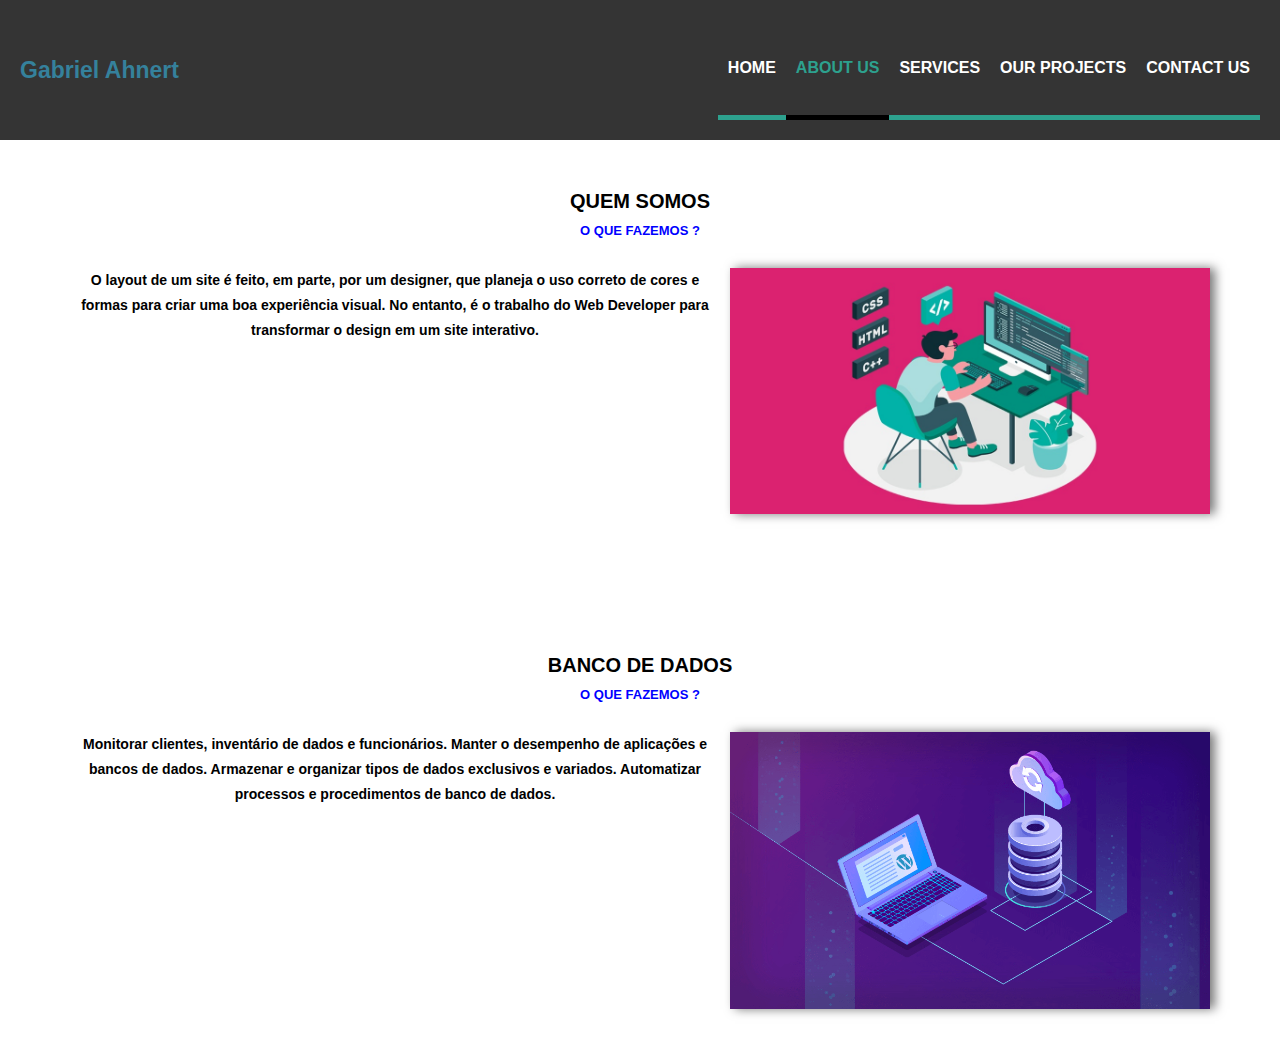
==== about-us.html @ 4b487e65 "About-us" ====
<!DOCTYPE html>
<html lang="pt">
<head>
    <meta charset="UTF-8">
    <meta name="viewport" content="width=device-width, initial-scale=1.0">
    <title>About us</title>
    <style>
        * {
            font-family: 'Montserrat', sans-serif;
            margin: 0;
            padding: 0;
            box-sizing: border-box;
        }
        body {
            overflow-x: hidden;
        }
        header {
            display: flex;
            justify-content: space-between;
            align-items: center;
            padding: 20px;
            background-color: rgba(0, 0, 0, 0.795);
         
        }
        header .logo a {
            text-decoration: none;
            color:#35819c;
        }
        header .logo {
            
            font-size: 23px;
            font-weight: bold;
            font-family: Arial, Helvetica, sans-serif;
            color: white;
            text-align: center;
            align-items: center;
            justify-content: center;
            margin-left:0;
        }
        header .menu {
            margin-left: 50px;
            cursor: pointer;
            align-items: center;
        }
        .menu {
            display: flex;
            justify-content: flex-end;
        }
        .menu ul,
        .menu li {
            list-style: none;
        }
        .menu ul {
            display: flex;
        }
        .menu li a {
            text-decoration: none;
            color: white;
            text-transform: uppercase;
            font-weight: 600;
            padding-left: 10px ;
            padding-right: 10px;
            display: flex;
            height: 100px;
            align-items: center;
            border-bottom: 5px solid rgb(45, 161, 142);
        }
        .menu li a:hover {
            border-bottom: 5px solid black;
            color: black;
            
        }
        .menu .active a {
            border-bottom: 5px solid black;
            color: rgb(45, 161, 142);
        }
        .menu-opener{
            display: none;
            width: 30px;
            margin-right: 30px;
        }
        .default {
            padding-top: 50px;
            padding-bottom: 50px;
        }
        .default .section-title,
        .default .section-desc {
            text-align: center;
            text-transform: uppercase;
        
        }
        .default .section-title {
            font-size: 20px;
            font-weight: 600;
        }
        .default .section-desc {
            font-size: 13px;
            font-weight: 600;
            color: blue;
            margin-top: 10px;
            margin-bottom: 30px;
        }
        .default .section-body {
            max-width: 1140px;
            margin: auto;
            min-height: 100px;    
        }
        .defalut.light {
            background-color: #f7f7f7;
        }
        .default.light .section-title {
            color: black;
        }
        .default.dark {
            background-color: black;
        }
        .default.dark .section-title {
            color:white; 
        }
        .defalut.light .section-body, 
        .defalut.light .section-title {
            color: black;
        }
        .default.dark .section-title,
        .default.dark .section-body {
            color: white;
        }
        .button {
            display: inline-block;
            background-color: blue;
            color: white;
            text-transform: uppercase;
            font-size: 13px;
            border-radius: 20px;
            text-decoration: none;
            padding: 10px 20px;
            font-weight: 600;
         
        }
        .section-share {
            display:flex;
            justify-content: center;
            align-items:center;
            padding:20px;
            background-color:#FFF;
            color:#999;
            padding: 20px;
            border-bottom: 2px solid #ccc;
        }
        .section-share--legend {
            display:flex;
            align-items:center;
            margin-right:40px;
        }
        .section-share--legend img {
            margin-right:10px;
        }
        .section-share--item {
            font-size:12px;
            margin-right:20px;
            display:flex;
            align-items:center;
            cursor:pointer;
        }
        .section-share--icon {
            width:30px;
            height:30px;
            border-radius:15px;
            background-color:#CCC;
            margin-right:5px;
            display:flex;
            justify-content: center;
            align-items: center;
        }
        .section-share--icon img {
            height:12px;
        }
        .section-share--icon.twitter {
            background-color:#34c5f0;
        }
        .section-share--icon.linkedin {
            background-color:#127cb4;
        }
        .section-share--icon.facebook {
            background-color:#336297;
        }
        .section-share--icon.googleplus {
            background-color:#e74237;
        }
        .section-share--icon.pinterest {
            background-color:#b71c29;
        }
        .section-contact {
            max-width:450px;
            margin:auto;
            text-align:center;
            padding: 50px;
            padding-top: 20px;
        }
        .section-contact input[type=text],
        .section-contact textarea {
            display:block;
            width:100%;
            height:40px;
            border:0;
            background:transparent;
            border-bottom:1px solid #CCC;
            outline:0;
            margin-top:10px;
        }
        .section-contact textarea {
            height:100px;
            resize:none;
        }
        .section-contact--split {
            display:flex;
        }
        .section-contact--split input:first-child {
            margin-right:20px;
        }
        .send-email input[type=email] {
            width: 220px;
            height: 30px;
            color: white;
            font-weight: 600;
            border-left: none;
            border-right: none;
            border-top: none;
            background-color: black;
        }
        .send-email input[type=submit] {
            width: 220px;
            height: 30px;
            color: white;
            font-weight: 600;
            border-left: none;
            border-right: none;
            border-top: none;
            background-color: black;
            cursor: pointer;
            
        }
 
        .section-about-us {
            display: flex;
        }
        .section-about-us--left {
            flex: 1;
            text-align: center;
        }
        .section-about-us--right {
            width: 480px;
            text-align: center;
            margin-left: 10px;
        }
        .section-about-us--right img {
            width: 480px;
            box-shadow: 5px 0px 10px rgba(0, 0, 0, 0.534);
        }
        .section-about-us--left a {
            text-decoration: none;
        }
        .section-about-us--left p {
            font-size: 14px;
            line-height: 25px;
            font-weight: 600;
        }
        .section-services {
            display: flex;
        }
        
        .section-service {
            flex: 1;
            text-align: center;
            border-right: 1px solid #CCC;
            padding: 15px;
        }
        .section-service:first-child {
            border-left: 1px solid #CCC;
        }
        .section-service h4 {
            margin-top: 20px;
            text-transform: uppercase;
            font-size: 18px;
        }
        .section-service p {
            font-size: 13px;
            margin-top: 10px;
            color: #999;
        }
        
        
        
        .section-projects {
            display: flex;
            flex-direction: column;
            align-items: center;
        }
        .section-projects--filters {
            border: 1px solid #333;
            background-color: rgba(0, 0, 255, 0.404);
            border-radius: 30px;
            display: inline-block;
            padding: 0px 20px;
        
        }
        .section-projects--filters ul,
        .section-projects--filters li {
            list-style: none;
        }
        .section-projects--filters li {
            display: inline-block;
            padding: 10px;
            text-transform: uppercase;
            font-size: 13px;
            border-left: 1px solid #333;
            color: #555;
            border-bottom: 3px solid rgba(0, 0, 255, 0);
            cursor: pointer;
        }
        .section-projects--filters li:hover,
        .section-projects--filters li.active {
            border-bottom: 3px solid BLACK;
        }
        .section-projects--filters li:first-child {
            border-left: 0;
        }
        .section-projects--photos {
            width: 100vw;
            max-width: 1140px;
            margin-top: 20px;
            display: flex;
            flex-wrap: wrap;
            justify-content: center;
        }
        .section-projects--photo {
            width: 280px;
        }
        .section-projects-photo-area {
            margin: 10px;
            width: 260px;
            height: 160px;
        }
        .section-projects-photo-area img {
            width: inherit;
            height: inherit;
        }
        .section-projects-photo-info {
            position: absolute;
            background-color: rgba(0, 0, 0, 0.5);
            width: inherit;
            height: inherit;
            display: none;
            justify-content: center;
            align-items: center;
            color: white;
            flex-direction: column;
        }
        .section-projects-photo-info h5 {
            font-size: 20px;
            font-weight: 600;
        }
        .section-projects-photo-area:hover .section-projects-photo-info {
            display: flex;
        }
        .bg-team {
            background-image: url(complementos/bg.jpg);
            background-size: cover;
            background-position: center;
            padding: 0;
        }
        .section-team-area {
            background-color: rgba(0, 0, 0, 0.8);
            padding-top:70px ;
            padding-bottom:70px ;
        }
        .button:hover {
            display: inline-block;
            color: white;
            text-transform: uppercase;
            font-size: 13px;
            border-radius: 20px;
            text-decoration: none;
            padding: 10px 20px;
            font-weight: 600;
            background-color: rgb(7, 143, 255);
            
        }
        .button:active {
            display: inline-block;
            color: white;
            text-transform: uppercase;
            font-size: 13px;
            border-radius: 20px;
            text-decoration: none;
            padding: 10px 20px;
            font-weight: 600;
            background-color: rgb(24, 160, 80);   
        }

        
        @media (min-width:450px) and (max-width:800px) {

            .section-about-us {
                flex-direction: column;
            }
            .section-about-us--left {
                margin-left: 30px;
                margin-right: 30px;
                margin-bottom: 30px;
            }
            .section-about-us--right {
                width: auto;
            }
        }
        
        @media (max-width:450px) {
            .menu-opener{
                display: block;
                width: 30px;
                margin-right: 30px;
            }
            nav {
                display: none;
                position: absolute;
                z-index: 99;
                background-color: rgba(5, 12, 20, 0.425);
                width: 80vw;
                top: 100px;
            }
            .menu ul {
                flex-direction: column;
            }
            .menu li a {
                font-weight: bold;
                height: 50px;
                font-size: 25px;
                border: none;
            }
            .menu li.active a {
                border: none;
                color:rgb(45, 161, 142);
            }
            header .logo a {
                color: #35819c;
                font-size:40px;
            }
            .logo {
                margin-left: 30px;
            }
            header {
                width:auto;
            }
            header .logo {
                font-size: 18px; /* Reduza o tamanho da fonte para telas menores */
                width: 100vh;
            }
            .section-about-us {
                flex-direction: column;
            }
            .section-about-us--left {
                margin-left: 30px;
                margin-right: 30px;
                margin-bottom: 30px;
            }
            .section-about-us--right {
                height: 170px;
                margin-left: 30px;
                margin-right: 30px;
                width: auto;
            }
            .section-about-us--right img {
                width: 100%;
            }
        }
    </style>
    <script type="text/javascript">
        window.onload = function(){
            document.querySelector(".menu").addEventListener("click", function(){
                if(document.querySelector(".menu nav").style.display == 'flex'){
                    document.querySelector(".menu nav").style.display = 'none';
                } else {
                    document.querySelector(".menu nav").style.display = 'flex';
                }
            });
        };
    </script>
</head>
<body>
    <header>
        <div class="logo"><a href="index.html">Gabriel Ahnert</a></div>
        <div class="menu">
            <img class="menu-opener" src="Imagens/menu.png" alt="">
            <nav>
                <ul>
                    <li><a href="index.html">Home</a></li>
                    <li class="active"><a href="about-us.html">About Us</a></li>
                    <li><a href="">Services</a></li>
                    <li><a href="">Our Projects</a></li>
                    <li><a href="#contact-us">Contact Us</a></li>
                </ul>
            </nav>
        </div>
    </header>
    <section class="default light">
        <div class="section-title">Quem somos</div>
        <div class="section-desc">O que fazemos ?</div>
        <div class="section-body">
            <div class="section-about-us">
                <div class="section-about-us--left">
                    <p>O layout de um site é feito, em parte, por um designer, que planeja o uso correto de cores e formas para criar uma boa experiência visual. No entanto, é o trabalho do Web Developer para transformar o design em um site interativo.</p>
                    <br><br>
                   </div>
                <div class="section-about-us--right">
                    <img src="Imagens/designer.jpg" alt="">
                </div>
            </div>
        </div>
    </section>
    <br><br>
    <section class="default light">
        <div class="section-title">Banco de dados</div>
        <div class="section-desc">O que fazemos ?</div>
        <div class="section-body">
            <div class="section-about-us">
                <div class="section-about-us--left">
                    <p>Monitorar clientes, inventário de dados e funcionários. Manter o desempenho de aplicações e bancos de dados. Armazenar e organizar tipos de dados exclusivos e variados. Automatizar processos e procedimentos de banco de dados.
                    </p>
                    <br><br>
                   </div>
                <div class="section-about-us--right">
                    <img src="Imagens/banco-de-dados.png" alt="">
                </div>
            </div>
        </div>
    </section>
    
</body>
</html>
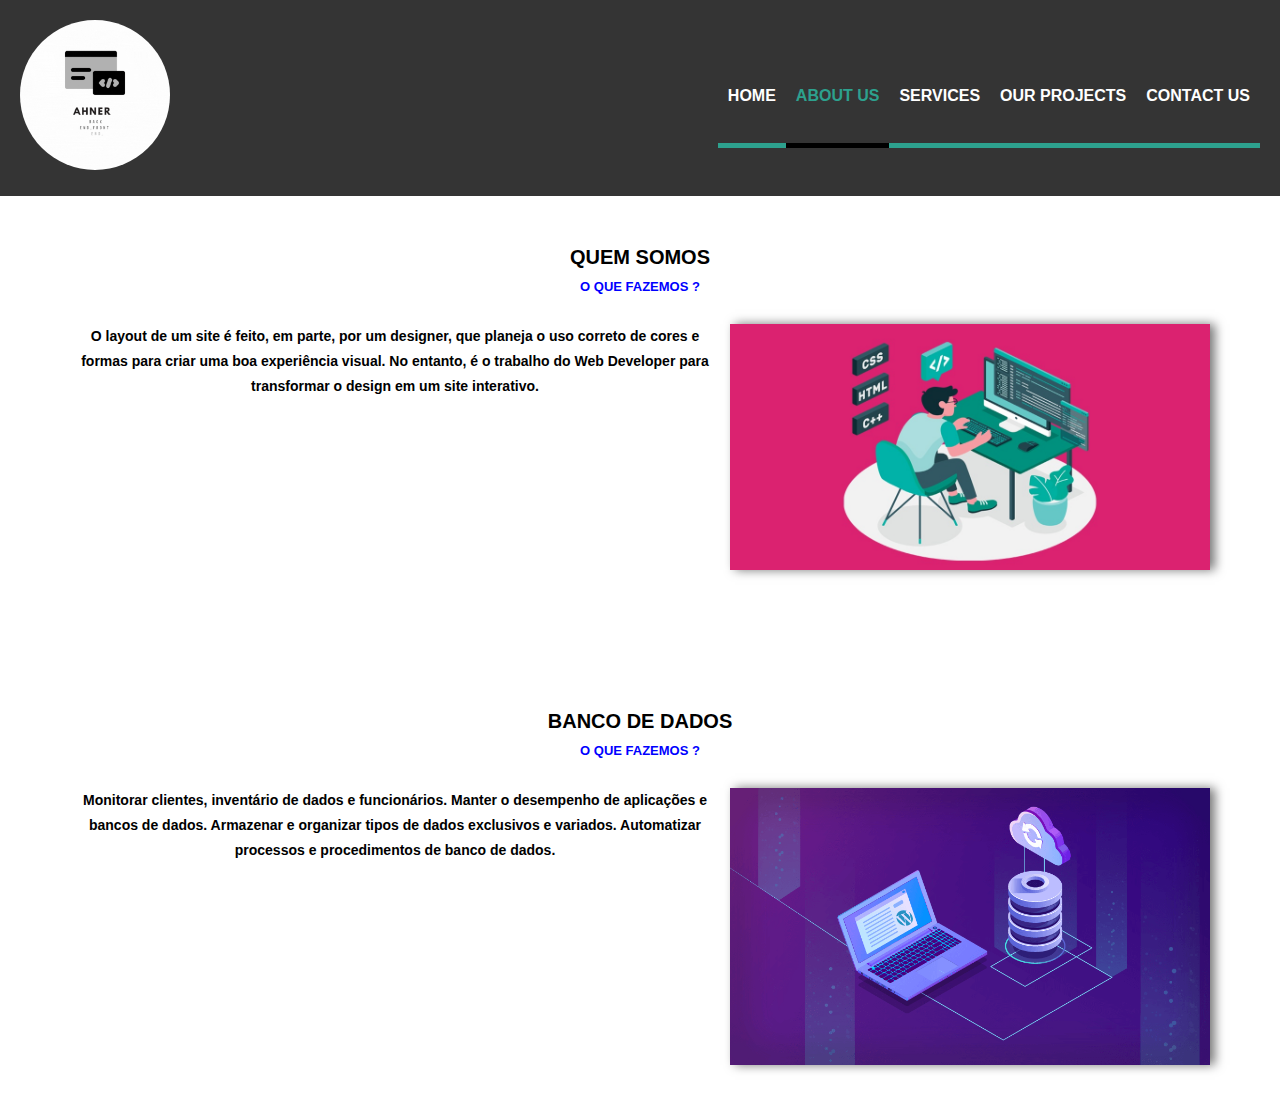
==== commit ed845d06: "Logo" ====
--- a/about-us.html
+++ b/about-us.html
@@ -395,7 +395,12 @@
             text-decoration: none;
             padding: 10px 20px;
             font-weight: 600;
-            background-color: rgb(24, 160, 80);   
+             background-color: rgb(24, 160, 80);   
+        }
+        .logo img {
+            width: 150px;
+            height: 150px;
+            border-radius: 100px;
         }
 
         
@@ -443,7 +448,7 @@
             }
             header .logo a {
                 color: #35819c;
-                font-size:40px;
+                font-size:35px;
             }
             .logo {
                 margin-left: 30px;
@@ -488,7 +493,7 @@
 </head>
 <body>
     <header>
-        <div class="logo"><a href="index.html">Gabriel Ahnert</a></div>
+        <div class="logo"><a href="index.html"><img src="Imagens/Ahnert.gif" alt=""></a></div>
         <div class="menu">
             <img class="menu-opener" src="Imagens/menu.png" alt="">
             <nav>
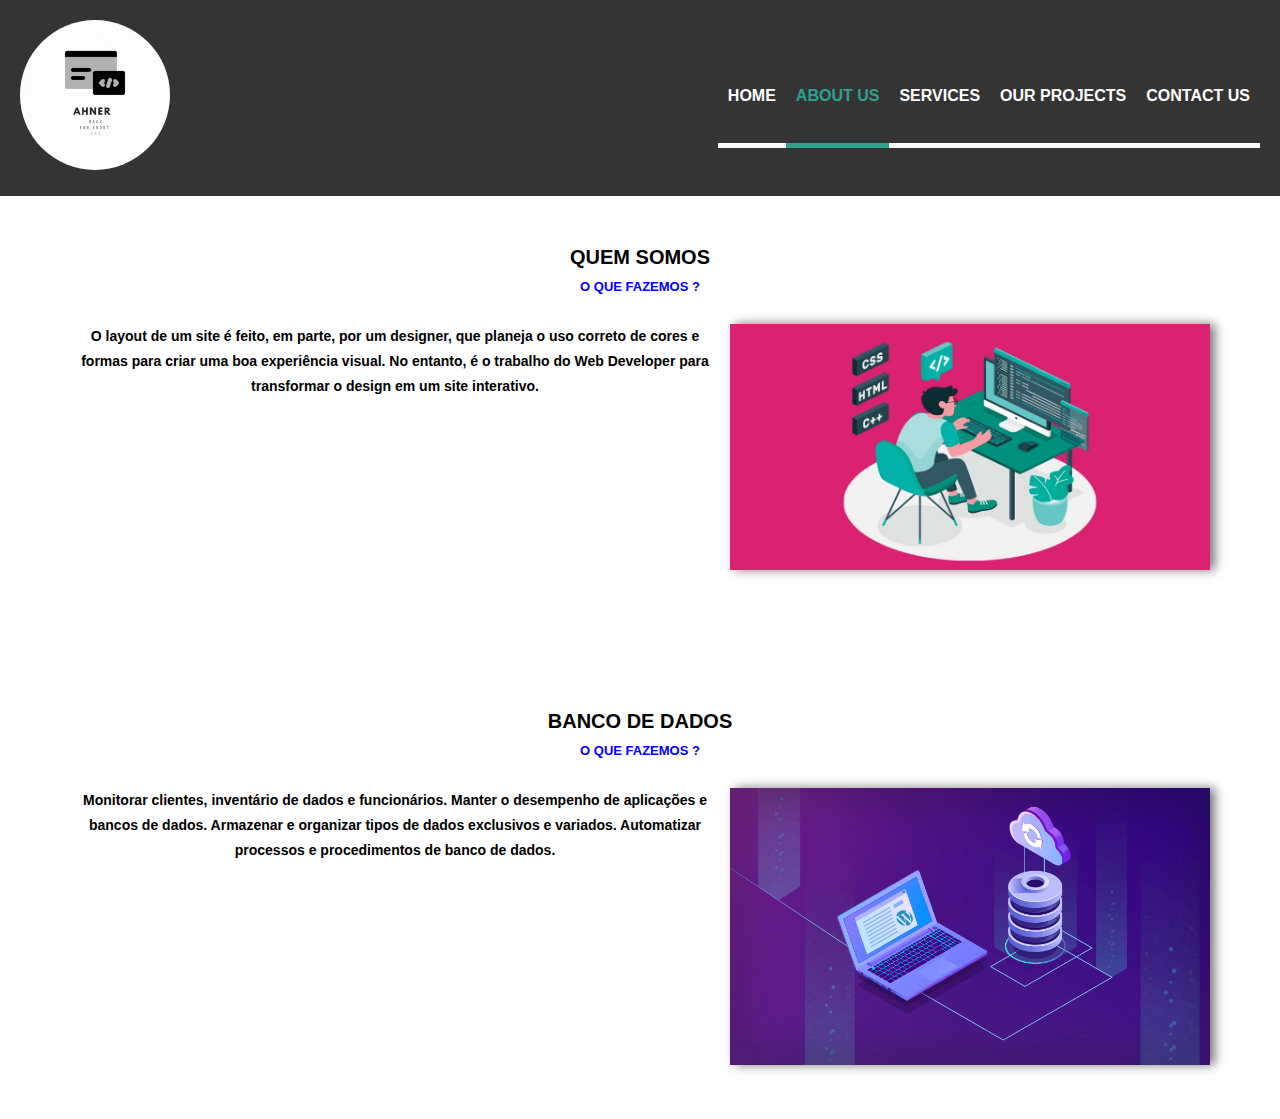
==== commit 870662ca: "layout-responsive" ====
--- a/about-us.html
+++ b/about-us.html
@@ -63,15 +63,15 @@
             display: flex;
             height: 100px;
             align-items: center;
+            border-bottom: 5px solid rgb(250, 250, 250);
+        }
+        .menu li a:hover {
+            border-bottom: 5px solid rgb(28, 100, 88);
+            color:rgb(28, 100, 88);
+            
+        }
+        .menu .active a {
             border-bottom: 5px solid rgb(45, 161, 142);
-        }
-        .menu li a:hover {
-            border-bottom: 5px solid black;
-            color: black;
-            
-        }
-        .menu .active a {
-            border-bottom: 5px solid black;
             color: rgb(45, 161, 142);
         }
         .menu-opener{
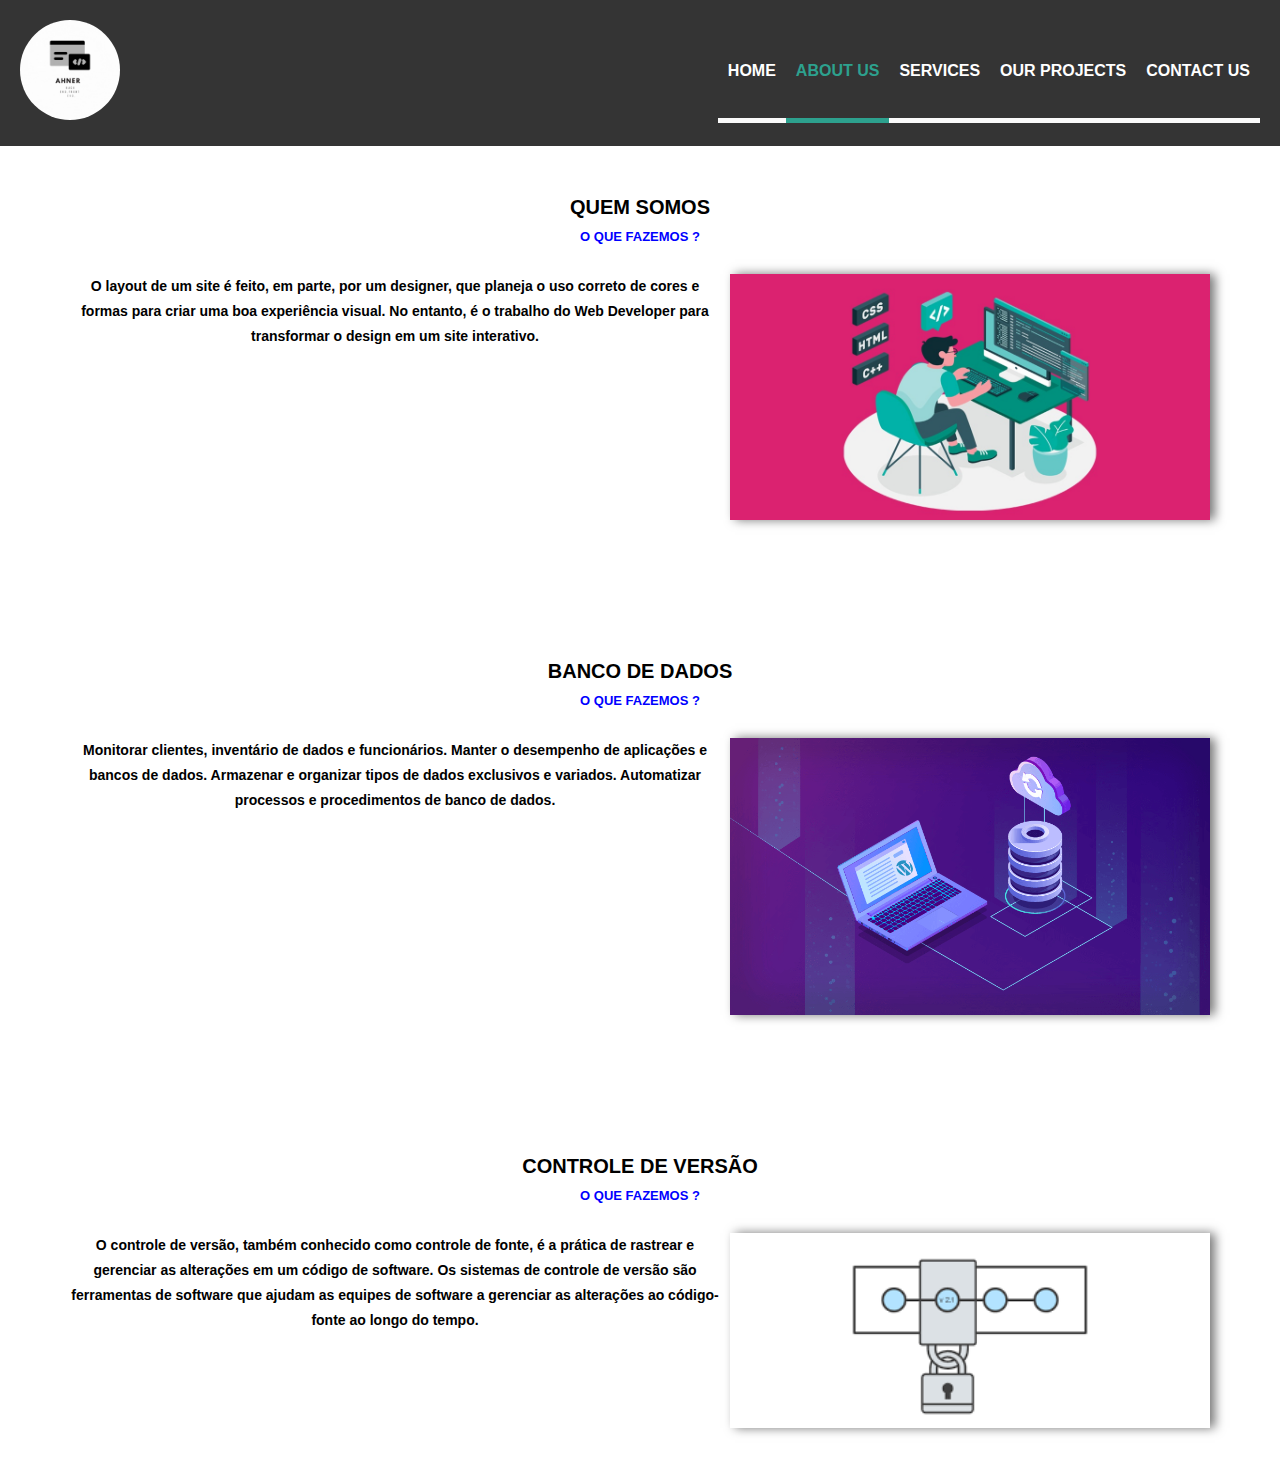
==== commit 340c8465: "New's css. arqu" ====
--- a/about-us.html
+++ b/about-us.html
@@ -3,482 +3,9 @@
 <head>
     <meta charset="UTF-8">
     <meta name="viewport" content="width=device-width, initial-scale=1.0">
+    <link rel="stylesheet" href="about-us.css">
+    <link rel="preload" href="about-us.css">
     <title>About us</title>
-    <style>
-        * {
-            font-family: 'Montserrat', sans-serif;
-            margin: 0;
-            padding: 0;
-            box-sizing: border-box;
-        }
-        body {
-            overflow-x: hidden;
-        }
-        header {
-            display: flex;
-            justify-content: space-between;
-            align-items: center;
-            padding: 20px;
-            background-color: rgba(0, 0, 0, 0.795);
-         
-        }
-        header .logo a {
-            text-decoration: none;
-            color:#35819c;
-        }
-        header .logo {
-            
-            font-size: 23px;
-            font-weight: bold;
-            font-family: Arial, Helvetica, sans-serif;
-            color: white;
-            text-align: center;
-            align-items: center;
-            justify-content: center;
-            margin-left:0;
-        }
-        header .menu {
-            margin-left: 50px;
-            cursor: pointer;
-            align-items: center;
-        }
-        .menu {
-            display: flex;
-            justify-content: flex-end;
-        }
-        .menu ul,
-        .menu li {
-            list-style: none;
-        }
-        .menu ul {
-            display: flex;
-        }
-        .menu li a {
-            text-decoration: none;
-            color: white;
-            text-transform: uppercase;
-            font-weight: 600;
-            padding-left: 10px ;
-            padding-right: 10px;
-            display: flex;
-            height: 100px;
-            align-items: center;
-            border-bottom: 5px solid rgb(250, 250, 250);
-        }
-        .menu li a:hover {
-            border-bottom: 5px solid rgb(28, 100, 88);
-            color:rgb(28, 100, 88);
-            
-        }
-        .menu .active a {
-            border-bottom: 5px solid rgb(45, 161, 142);
-            color: rgb(45, 161, 142);
-        }
-        .menu-opener{
-            display: none;
-            width: 30px;
-            margin-right: 30px;
-        }
-        .default {
-            padding-top: 50px;
-            padding-bottom: 50px;
-        }
-        .default .section-title,
-        .default .section-desc {
-            text-align: center;
-            text-transform: uppercase;
-        
-        }
-        .default .section-title {
-            font-size: 20px;
-            font-weight: 600;
-        }
-        .default .section-desc {
-            font-size: 13px;
-            font-weight: 600;
-            color: blue;
-            margin-top: 10px;
-            margin-bottom: 30px;
-        }
-        .default .section-body {
-            max-width: 1140px;
-            margin: auto;
-            min-height: 100px;    
-        }
-        .defalut.light {
-            background-color: #f7f7f7;
-        }
-        .default.light .section-title {
-            color: black;
-        }
-        .default.dark {
-            background-color: black;
-        }
-        .default.dark .section-title {
-            color:white; 
-        }
-        .defalut.light .section-body, 
-        .defalut.light .section-title {
-            color: black;
-        }
-        .default.dark .section-title,
-        .default.dark .section-body {
-            color: white;
-        }
-        .button {
-            display: inline-block;
-            background-color: blue;
-            color: white;
-            text-transform: uppercase;
-            font-size: 13px;
-            border-radius: 20px;
-            text-decoration: none;
-            padding: 10px 20px;
-            font-weight: 600;
-         
-        }
-        .section-share {
-            display:flex;
-            justify-content: center;
-            align-items:center;
-            padding:20px;
-            background-color:#FFF;
-            color:#999;
-            padding: 20px;
-            border-bottom: 2px solid #ccc;
-        }
-        .section-share--legend {
-            display:flex;
-            align-items:center;
-            margin-right:40px;
-        }
-        .section-share--legend img {
-            margin-right:10px;
-        }
-        .section-share--item {
-            font-size:12px;
-            margin-right:20px;
-            display:flex;
-            align-items:center;
-            cursor:pointer;
-        }
-        .section-share--icon {
-            width:30px;
-            height:30px;
-            border-radius:15px;
-            background-color:#CCC;
-            margin-right:5px;
-            display:flex;
-            justify-content: center;
-            align-items: center;
-        }
-        .section-share--icon img {
-            height:12px;
-        }
-        .section-share--icon.twitter {
-            background-color:#34c5f0;
-        }
-        .section-share--icon.linkedin {
-            background-color:#127cb4;
-        }
-        .section-share--icon.facebook {
-            background-color:#336297;
-        }
-        .section-share--icon.googleplus {
-            background-color:#e74237;
-        }
-        .section-share--icon.pinterest {
-            background-color:#b71c29;
-        }
-        .section-contact {
-            max-width:450px;
-            margin:auto;
-            text-align:center;
-            padding: 50px;
-            padding-top: 20px;
-        }
-        .section-contact input[type=text],
-        .section-contact textarea {
-            display:block;
-            width:100%;
-            height:40px;
-            border:0;
-            background:transparent;
-            border-bottom:1px solid #CCC;
-            outline:0;
-            margin-top:10px;
-        }
-        .section-contact textarea {
-            height:100px;
-            resize:none;
-        }
-        .section-contact--split {
-            display:flex;
-        }
-        .section-contact--split input:first-child {
-            margin-right:20px;
-        }
-        .send-email input[type=email] {
-            width: 220px;
-            height: 30px;
-            color: white;
-            font-weight: 600;
-            border-left: none;
-            border-right: none;
-            border-top: none;
-            background-color: black;
-        }
-        .send-email input[type=submit] {
-            width: 220px;
-            height: 30px;
-            color: white;
-            font-weight: 600;
-            border-left: none;
-            border-right: none;
-            border-top: none;
-            background-color: black;
-            cursor: pointer;
-            
-        }
- 
-        .section-about-us {
-            display: flex;
-        }
-        .section-about-us--left {
-            flex: 1;
-            text-align: center;
-        }
-        .section-about-us--right {
-            width: 480px;
-            text-align: center;
-            margin-left: 10px;
-        }
-        .section-about-us--right img {
-            width: 480px;
-            box-shadow: 5px 0px 10px rgba(0, 0, 0, 0.534);
-        }
-        .section-about-us--left a {
-            text-decoration: none;
-        }
-        .section-about-us--left p {
-            font-size: 14px;
-            line-height: 25px;
-            font-weight: 600;
-        }
-        .section-services {
-            display: flex;
-        }
-        
-        .section-service {
-            flex: 1;
-            text-align: center;
-            border-right: 1px solid #CCC;
-            padding: 15px;
-        }
-        .section-service:first-child {
-            border-left: 1px solid #CCC;
-        }
-        .section-service h4 {
-            margin-top: 20px;
-            text-transform: uppercase;
-            font-size: 18px;
-        }
-        .section-service p {
-            font-size: 13px;
-            margin-top: 10px;
-            color: #999;
-        }
-        
-        
-        
-        .section-projects {
-            display: flex;
-            flex-direction: column;
-            align-items: center;
-        }
-        .section-projects--filters {
-            border: 1px solid #333;
-            background-color: rgba(0, 0, 255, 0.404);
-            border-radius: 30px;
-            display: inline-block;
-            padding: 0px 20px;
-        
-        }
-        .section-projects--filters ul,
-        .section-projects--filters li {
-            list-style: none;
-        }
-        .section-projects--filters li {
-            display: inline-block;
-            padding: 10px;
-            text-transform: uppercase;
-            font-size: 13px;
-            border-left: 1px solid #333;
-            color: #555;
-            border-bottom: 3px solid rgba(0, 0, 255, 0);
-            cursor: pointer;
-        }
-        .section-projects--filters li:hover,
-        .section-projects--filters li.active {
-            border-bottom: 3px solid BLACK;
-        }
-        .section-projects--filters li:first-child {
-            border-left: 0;
-        }
-        .section-projects--photos {
-            width: 100vw;
-            max-width: 1140px;
-            margin-top: 20px;
-            display: flex;
-            flex-wrap: wrap;
-            justify-content: center;
-        }
-        .section-projects--photo {
-            width: 280px;
-        }
-        .section-projects-photo-area {
-            margin: 10px;
-            width: 260px;
-            height: 160px;
-        }
-        .section-projects-photo-area img {
-            width: inherit;
-            height: inherit;
-        }
-        .section-projects-photo-info {
-            position: absolute;
-            background-color: rgba(0, 0, 0, 0.5);
-            width: inherit;
-            height: inherit;
-            display: none;
-            justify-content: center;
-            align-items: center;
-            color: white;
-            flex-direction: column;
-        }
-        .section-projects-photo-info h5 {
-            font-size: 20px;
-            font-weight: 600;
-        }
-        .section-projects-photo-area:hover .section-projects-photo-info {
-            display: flex;
-        }
-        .bg-team {
-            background-image: url(complementos/bg.jpg);
-            background-size: cover;
-            background-position: center;
-            padding: 0;
-        }
-        .section-team-area {
-            background-color: rgba(0, 0, 0, 0.8);
-            padding-top:70px ;
-            padding-bottom:70px ;
-        }
-        .button:hover {
-            display: inline-block;
-            color: white;
-            text-transform: uppercase;
-            font-size: 13px;
-            border-radius: 20px;
-            text-decoration: none;
-            padding: 10px 20px;
-            font-weight: 600;
-            background-color: rgb(7, 143, 255);
-            
-        }
-        .button:active {
-            display: inline-block;
-            color: white;
-            text-transform: uppercase;
-            font-size: 13px;
-            border-radius: 20px;
-            text-decoration: none;
-            padding: 10px 20px;
-            font-weight: 600;
-             background-color: rgb(24, 160, 80);   
-        }
-        .logo img {
-            width: 150px;
-            height: 150px;
-            border-radius: 100px;
-        }
-
-        
-        @media (min-width:450px) and (max-width:800px) {
-
-            .section-about-us {
-                flex-direction: column;
-            }
-            .section-about-us--left {
-                margin-left: 30px;
-                margin-right: 30px;
-                margin-bottom: 30px;
-            }
-            .section-about-us--right {
-                width: auto;
-            }
-        }
-        
-        @media (max-width:450px) {
-            .menu-opener{
-                display: block;
-                width: 30px;
-                margin-right: 30px;
-            }
-            nav {
-                display: none;
-                position: absolute;
-                z-index: 99;
-                background-color: rgba(5, 12, 20, 0.425);
-                width: 80vw;
-                top: 100px;
-            }
-            .menu ul {
-                flex-direction: column;
-            }
-            .menu li a {
-                font-weight: bold;
-                height: 50px;
-                font-size: 25px;
-                border: none;
-            }
-            .menu li.active a {
-                border: none;
-                color:rgb(45, 161, 142);
-            }
-            header .logo a {
-                color: #35819c;
-                font-size:35px;
-            }
-            .logo {
-                margin-left: 30px;
-            }
-            header {
-                width:auto;
-            }
-            header .logo {
-                font-size: 18px; /* Reduza o tamanho da fonte para telas menores */
-                width: 100vh;
-            }
-            .section-about-us {
-                flex-direction: column;
-            }
-            .section-about-us--left {
-                margin-left: 30px;
-                margin-right: 30px;
-                margin-bottom: 30px;
-            }
-            .section-about-us--right {
-                height: 170px;
-                margin-left: 30px;
-                margin-right: 30px;
-                width: auto;
-            }
-            .section-about-us--right img {
-                width: 100%;
-            }
-        }
-    </style>
     <script type="text/javascript">
         window.onload = function(){
             document.querySelector(".menu").addEventListener("click", function(){
@@ -500,7 +27,7 @@
                 <ul>
                     <li><a href="index.html">Home</a></li>
                     <li class="active"><a href="about-us.html">About Us</a></li>
-                    <li><a href="">Services</a></li>
+                    <li><a href="services.html">Services</a></li>
                     <li><a href="">Our Projects</a></li>
                     <li><a href="#contact-us">Contact Us</a></li>
                 </ul>
@@ -539,6 +66,21 @@
             </div>
         </div>
     </section>
-    
+    <br><br>
+    <section class="default light">
+        <div class="section-title">Controle de versão</div>
+        <div class="section-desc">O que fazemos ?</div>
+        <div class="section-body">
+            <div class="section-about-us">
+                <div class="section-about-us--left">
+                    <p>O controle de versão, também conhecido como controle de fonte, é a prática de rastrear e gerenciar as alterações em um código de software. Os sistemas de controle de versão são ferramentas de software que ajudam as equipes de software a gerenciar as alterações ao código-fonte ao longo do tempo.</p>
+                    <br><br>
+                   </div>
+                <div class="section-about-us--right">
+                    <img src="Imagens/images.png" alt="">
+                </div>
+            </div>
+        </div>
+    </section>
 </body>
 </html>--- a/about-us.css
+++ b/about-us.css
@@ -0,0 +1,474 @@
+* {
+    font-family: 'Montserrat', sans-serif;
+    margin: 0;
+    padding: 0;
+    box-sizing: border-box;
+}
+body {
+    overflow-x: hidden;
+}
+header {
+    display: flex;
+    justify-content: space-between;
+    align-items: center;
+    padding: 20px;
+    background-color: rgba(0, 0, 0, 0.795);
+ 
+}
+header .logo a {
+    text-decoration: none;
+    color:#35819c;
+}
+header .logo {
+    
+    font-size: 23px;
+    font-weight: bold;
+    font-family: Arial, Helvetica, sans-serif;
+    color: white;
+    text-align: center;
+    align-items: center;
+    justify-content: center;
+    margin-left:0;
+}
+header .menu {
+    margin-left: 50px;
+    cursor: pointer;
+    align-items: center;
+}
+.menu {
+    display: flex;
+    justify-content: flex-end;
+}
+.menu ul,
+.menu li {
+    list-style: none;
+}
+.menu ul {
+    display: flex;
+}
+.menu li a {
+    text-decoration: none;
+    color: white;
+    text-transform: uppercase;
+    font-weight: 600;
+    padding-left: 10px ;
+    padding-right: 10px;
+    display: flex;
+    height: 100px;
+    align-items: center;
+    border-bottom: 5px solid rgb(250, 250, 250);
+}
+.menu li a:hover {
+    border-bottom: 5px solid rgb(28, 100, 88);
+    color:rgb(28, 100, 88);
+    
+}
+.menu .active a {
+    border-bottom: 5px solid rgb(45, 161, 142);
+    color: rgb(45, 161, 142);
+}
+.menu-opener{
+    display: none;
+    width: 30px;
+    margin-right: 30px;
+}
+.default {
+    padding-top: 50px;
+    padding-bottom: 50px;
+}
+.default .section-title,
+.default .section-desc {
+    text-align: center;
+    text-transform: uppercase;
+
+}
+.default .section-title {
+    font-size: 20px;
+    font-weight: 600;
+}
+.default .section-desc {
+    font-size: 13px;
+    font-weight: 600;
+    color: blue;
+    margin-top: 10px;
+    margin-bottom: 30px;
+}
+.default .section-body {
+    max-width: 1140px;
+    margin: auto;
+    min-height: 100px;    
+}
+.defalut.light {
+    background-color: #f7f7f7;
+}
+.default.light .section-title {
+    color: black;
+}
+.default.dark {
+    background-color: black;
+}
+.default.dark .section-title {
+    color:white; 
+}
+.defalut.light .section-body, 
+.defalut.light .section-title {
+    color: black;
+}
+.default.dark .section-title,
+.default.dark .section-body {
+    color: white;
+}
+.button {
+    display: inline-block;
+    background-color: blue;
+    color: white;
+    text-transform: uppercase;
+    font-size: 13px;
+    border-radius: 20px;
+    text-decoration: none;
+    padding: 10px 20px;
+    font-weight: 600;
+ 
+}
+.section-share {
+    display:flex;
+    justify-content: center;
+    align-items:center;
+    padding:20px;
+    background-color:#FFF;
+    color:#999;
+    padding: 20px;
+    border-bottom: 2px solid #ccc;
+}
+.section-share--legend {
+    display:flex;
+    align-items:center;
+    margin-right:40px;
+}
+.section-share--legend img {
+    margin-right:10px;
+}
+.section-share--item {
+    font-size:12px;
+    margin-right:20px;
+    display:flex;
+    align-items:center;
+    cursor:pointer;
+}
+.section-share--icon {
+    width:30px;
+    height:30px;
+    border-radius:15px;
+    background-color:#CCC;
+    margin-right:5px;
+    display:flex;
+    justify-content: center;
+    align-items: center;
+}
+.section-share--icon img {
+    height:12px;
+}
+.section-share--icon.twitter {
+    background-color:#34c5f0;
+}
+.section-share--icon.linkedin {
+    background-color:#127cb4;
+}
+.section-share--icon.facebook {
+    background-color:#336297;
+}
+.section-share--icon.googleplus {
+    background-color:#e74237;
+}
+.section-share--icon.pinterest {
+    background-color:#b71c29;
+}
+.section-contact {
+    max-width:450px;
+    margin:auto;
+    text-align:center;
+    padding: 50px;
+    padding-top: 20px;
+}
+.section-contact input[type=text],
+.section-contact textarea {
+    display:block;
+    width:100%;
+    height:40px;
+    border:0;
+    background:transparent;
+    border-bottom:1px solid #CCC;
+    outline:0;
+    margin-top:10px;
+}
+.section-contact textarea {
+    height:100px;
+    resize:none;
+}
+.section-contact--split {
+    display:flex;
+}
+.section-contact--split input:first-child {
+    margin-right:20px;
+}
+.send-email input[type=email] {
+    width: 220px;
+    height: 30px;
+    color: white;
+    font-weight: 600;
+    border-left: none;
+    border-right: none;
+    border-top: none;
+    background-color: black;
+}
+.send-email input[type=submit] {
+    width: 220px;
+    height: 30px;
+    color: white;
+    font-weight: 600;
+    border-left: none;
+    border-right: none;
+    border-top: none;
+    background-color: black;
+    cursor: pointer;
+    
+}
+
+.section-about-us {
+    display: flex;
+}
+.section-about-us--left {
+    flex: 1;
+    text-align: center;
+}
+.section-about-us--right {
+    width: 480px;
+    text-align: center;
+    margin-left: 10px;
+}
+.section-about-us--right img {
+    width: 480px;
+    box-shadow: 5px 0px 10px rgba(0, 0, 0, 0.534);
+}
+.section-about-us--left a {
+    text-decoration: none;
+}
+.section-about-us--left p {
+    font-size: 14px;
+    line-height: 25px;
+    font-weight: 600;
+}
+.section-services {
+    display: flex;
+}
+
+.section-service {
+    flex: 1;
+    text-align: center;
+    border-right: 1px solid #CCC;
+    padding: 15px;
+}
+.section-service:first-child {
+    border-left: 1px solid #CCC;
+}
+.section-service h4 {
+    margin-top: 20px;
+    text-transform: uppercase;
+    font-size: 18px;
+}
+.section-service p {
+    font-size: 13px;
+    margin-top: 10px;
+    color: #999;
+}
+
+
+
+.section-projects {
+    display: flex;
+    flex-direction: column;
+    align-items: center;
+}
+.section-projects--filters {
+    border: 1px solid #333;
+    background-color: rgba(0, 0, 255, 0.404);
+    border-radius: 30px;
+    display: inline-block;
+    padding: 0px 20px;
+
+}
+.section-projects--filters ul,
+.section-projects--filters li {
+    list-style: none;
+}
+.section-projects--filters li {
+    display: inline-block;
+    padding: 10px;
+    text-transform: uppercase;
+    font-size: 13px;
+    border-left: 1px solid #333;
+    color: #555;
+    border-bottom: 3px solid rgba(0, 0, 255, 0);
+    cursor: pointer;
+}
+.section-projects--filters li:hover,
+.section-projects--filters li.active {
+    border-bottom: 3px solid BLACK;
+}
+.section-projects--filters li:first-child {
+    border-left: 0;
+}
+.section-projects--photos {
+    width: 100vw;
+    max-width: 1140px;
+    margin-top: 20px;
+    display: flex;
+    flex-wrap: wrap;
+    justify-content: center;
+}
+.section-projects--photo {
+    width: 280px;
+}
+.section-projects-photo-area {
+    margin: 10px;
+    width: 260px;
+    height: 160px;
+}
+.section-projects-photo-area img {
+    width: inherit;
+    height: inherit;
+}
+.section-projects-photo-info {
+    position: absolute;
+    background-color: rgba(0, 0, 0, 0.5);
+    width: inherit;
+    height: inherit;
+    display: none;
+    justify-content: center;
+    align-items: center;
+    color: white;
+    flex-direction: column;
+}
+.section-projects-photo-info h5 {
+    font-size: 20px;
+    font-weight: 600;
+}
+.section-projects-photo-area:hover .section-projects-photo-info {
+    display: flex;
+}
+.bg-team {
+    background-image: url(complementos/bg.jpg);
+    background-size: cover;
+    background-position: center;
+    padding: 0;
+}
+.section-team-area {
+    background-color: rgba(0, 0, 0, 0.8);
+    padding-top:70px ;
+    padding-bottom:70px ;
+}
+.button:hover {
+    display: inline-block;
+    color: white;
+    text-transform: uppercase;
+    font-size: 13px;
+    border-radius: 20px;
+    text-decoration: none;
+    padding: 10px 20px;
+    font-weight: 600;
+    background-color: rgb(7, 143, 255);
+    
+}
+.button:active {
+    display: inline-block;
+    color: white;
+    text-transform: uppercase;
+    font-size: 13px;
+    border-radius: 20px;
+    text-decoration: none;
+    padding: 10px 20px;
+    font-weight: 600;
+     background-color: rgb(24, 160, 80);   
+}
+.logo img {
+    width: 100px;
+    height: 100px;
+    border-radius: 100px;
+}
+
+
+@media (min-width:450px) and (max-width:800px) {
+
+    .section-about-us {
+        flex-direction: column;
+    }
+    .section-about-us--left {
+        margin-left: 30px;
+        margin-right: 30px;
+        margin-bottom: 30px;
+    }
+    .section-about-us--right {
+        width: auto;
+    }
+}
+
+@media (max-width:450px) {
+    .menu-opener{
+        display: block;
+        width: 30px;
+        margin-right: 30px;
+    }
+    nav {
+        right: 0;
+        display: none;
+        position: absolute;
+        z-index: 99;
+        background-color: rgba(5, 12, 20, 0.425);
+        width: 80vw;
+        top: 118px;
+    }
+    .menu ul {
+        flex-direction: column;
+    }
+    .menu li a {
+        font-weight: bold;
+        height: 50px;
+        font-size: 25px;
+        border: none;
+    }
+    .menu li.active a {
+        border: none;
+        color:rgb(45, 161, 142);
+    }
+    header .logo a {
+        color: #35819c;
+        font-size:35px;
+    }
+    .logo {
+        margin-left: 30px;
+    }
+    header {
+        width:auto;
+    }
+    header .logo {
+        font-size: 18px; /* Reduza o tamanho da fonte para telas menores */
+        width: 100vh;
+    }
+    .section-about-us {
+        flex-direction: column;
+    }
+    .section-about-us--left {
+        margin-left: 30px;
+        margin-right: 30px;
+        margin-bottom: 30px;
+    }
+    .section-about-us--right {
+        height: 170px;
+        margin-left: 30px;
+        margin-right: 30px;
+        width: auto;
+    }
+    .section-about-us--right img {
+        width: 100%;
+    }
+}--- a/about-us.css
+++ b/about-us.css
@@ -0,0 +1,474 @@
+* {
+    font-family: 'Montserrat', sans-serif;
+    margin: 0;
+    padding: 0;
+    box-sizing: border-box;
+}
+body {
+    overflow-x: hidden;
+}
+header {
+    display: flex;
+    justify-content: space-between;
+    align-items: center;
+    padding: 20px;
+    background-color: rgba(0, 0, 0, 0.795);
+ 
+}
+header .logo a {
+    text-decoration: none;
+    color:#35819c;
+}
+header .logo {
+    
+    font-size: 23px;
+    font-weight: bold;
+    font-family: Arial, Helvetica, sans-serif;
+    color: white;
+    text-align: center;
+    align-items: center;
+    justify-content: center;
+    margin-left:0;
+}
+header .menu {
+    margin-left: 50px;
+    cursor: pointer;
+    align-items: center;
+}
+.menu {
+    display: flex;
+    justify-content: flex-end;
+}
+.menu ul,
+.menu li {
+    list-style: none;
+}
+.menu ul {
+    display: flex;
+}
+.menu li a {
+    text-decoration: none;
+    color: white;
+    text-transform: uppercase;
+    font-weight: 600;
+    padding-left: 10px ;
+    padding-right: 10px;
+    display: flex;
+    height: 100px;
+    align-items: center;
+    border-bottom: 5px solid rgb(250, 250, 250);
+}
+.menu li a:hover {
+    border-bottom: 5px solid rgb(28, 100, 88);
+    color:rgb(28, 100, 88);
+    
+}
+.menu .active a {
+    border-bottom: 5px solid rgb(45, 161, 142);
+    color: rgb(45, 161, 142);
+}
+.menu-opener{
+    display: none;
+    width: 30px;
+    margin-right: 30px;
+}
+.default {
+    padding-top: 50px;
+    padding-bottom: 50px;
+}
+.default .section-title,
+.default .section-desc {
+    text-align: center;
+    text-transform: uppercase;
+
+}
+.default .section-title {
+    font-size: 20px;
+    font-weight: 600;
+}
+.default .section-desc {
+    font-size: 13px;
+    font-weight: 600;
+    color: blue;
+    margin-top: 10px;
+    margin-bottom: 30px;
+}
+.default .section-body {
+    max-width: 1140px;
+    margin: auto;
+    min-height: 100px;    
+}
+.defalut.light {
+    background-color: #f7f7f7;
+}
+.default.light .section-title {
+    color: black;
+}
+.default.dark {
+    background-color: black;
+}
+.default.dark .section-title {
+    color:white; 
+}
+.defalut.light .section-body, 
+.defalut.light .section-title {
+    color: black;
+}
+.default.dark .section-title,
+.default.dark .section-body {
+    color: white;
+}
+.button {
+    display: inline-block;
+    background-color: blue;
+    color: white;
+    text-transform: uppercase;
+    font-size: 13px;
+    border-radius: 20px;
+    text-decoration: none;
+    padding: 10px 20px;
+    font-weight: 600;
+ 
+}
+.section-share {
+    display:flex;
+    justify-content: center;
+    align-items:center;
+    padding:20px;
+    background-color:#FFF;
+    color:#999;
+    padding: 20px;
+    border-bottom: 2px solid #ccc;
+}
+.section-share--legend {
+    display:flex;
+    align-items:center;
+    margin-right:40px;
+}
+.section-share--legend img {
+    margin-right:10px;
+}
+.section-share--item {
+    font-size:12px;
+    margin-right:20px;
+    display:flex;
+    align-items:center;
+    cursor:pointer;
+}
+.section-share--icon {
+    width:30px;
+    height:30px;
+    border-radius:15px;
+    background-color:#CCC;
+    margin-right:5px;
+    display:flex;
+    justify-content: center;
+    align-items: center;
+}
+.section-share--icon img {
+    height:12px;
+}
+.section-share--icon.twitter {
+    background-color:#34c5f0;
+}
+.section-share--icon.linkedin {
+    background-color:#127cb4;
+}
+.section-share--icon.facebook {
+    background-color:#336297;
+}
+.section-share--icon.googleplus {
+    background-color:#e74237;
+}
+.section-share--icon.pinterest {
+    background-color:#b71c29;
+}
+.section-contact {
+    max-width:450px;
+    margin:auto;
+    text-align:center;
+    padding: 50px;
+    padding-top: 20px;
+}
+.section-contact input[type=text],
+.section-contact textarea {
+    display:block;
+    width:100%;
+    height:40px;
+    border:0;
+    background:transparent;
+    border-bottom:1px solid #CCC;
+    outline:0;
+    margin-top:10px;
+}
+.section-contact textarea {
+    height:100px;
+    resize:none;
+}
+.section-contact--split {
+    display:flex;
+}
+.section-contact--split input:first-child {
+    margin-right:20px;
+}
+.send-email input[type=email] {
+    width: 220px;
+    height: 30px;
+    color: white;
+    font-weight: 600;
+    border-left: none;
+    border-right: none;
+    border-top: none;
+    background-color: black;
+}
+.send-email input[type=submit] {
+    width: 220px;
+    height: 30px;
+    color: white;
+    font-weight: 600;
+    border-left: none;
+    border-right: none;
+    border-top: none;
+    background-color: black;
+    cursor: pointer;
+    
+}
+
+.section-about-us {
+    display: flex;
+}
+.section-about-us--left {
+    flex: 1;
+    text-align: center;
+}
+.section-about-us--right {
+    width: 480px;
+    text-align: center;
+    margin-left: 10px;
+}
+.section-about-us--right img {
+    width: 480px;
+    box-shadow: 5px 0px 10px rgba(0, 0, 0, 0.534);
+}
+.section-about-us--left a {
+    text-decoration: none;
+}
+.section-about-us--left p {
+    font-size: 14px;
+    line-height: 25px;
+    font-weight: 600;
+}
+.section-services {
+    display: flex;
+}
+
+.section-service {
+    flex: 1;
+    text-align: center;
+    border-right: 1px solid #CCC;
+    padding: 15px;
+}
+.section-service:first-child {
+    border-left: 1px solid #CCC;
+}
+.section-service h4 {
+    margin-top: 20px;
+    text-transform: uppercase;
+    font-size: 18px;
+}
+.section-service p {
+    font-size: 13px;
+    margin-top: 10px;
+    color: #999;
+}
+
+
+
+.section-projects {
+    display: flex;
+    flex-direction: column;
+    align-items: center;
+}
+.section-projects--filters {
+    border: 1px solid #333;
+    background-color: rgba(0, 0, 255, 0.404);
+    border-radius: 30px;
+    display: inline-block;
+    padding: 0px 20px;
+
+}
+.section-projects--filters ul,
+.section-projects--filters li {
+    list-style: none;
+}
+.section-projects--filters li {
+    display: inline-block;
+    padding: 10px;
+    text-transform: uppercase;
+    font-size: 13px;
+    border-left: 1px solid #333;
+    color: #555;
+    border-bottom: 3px solid rgba(0, 0, 255, 0);
+    cursor: pointer;
+}
+.section-projects--filters li:hover,
+.section-projects--filters li.active {
+    border-bottom: 3px solid BLACK;
+}
+.section-projects--filters li:first-child {
+    border-left: 0;
+}
+.section-projects--photos {
+    width: 100vw;
+    max-width: 1140px;
+    margin-top: 20px;
+    display: flex;
+    flex-wrap: wrap;
+    justify-content: center;
+}
+.section-projects--photo {
+    width: 280px;
+}
+.section-projects-photo-area {
+    margin: 10px;
+    width: 260px;
+    height: 160px;
+}
+.section-projects-photo-area img {
+    width: inherit;
+    height: inherit;
+}
+.section-projects-photo-info {
+    position: absolute;
+    background-color: rgba(0, 0, 0, 0.5);
+    width: inherit;
+    height: inherit;
+    display: none;
+    justify-content: center;
+    align-items: center;
+    color: white;
+    flex-direction: column;
+}
+.section-projects-photo-info h5 {
+    font-size: 20px;
+    font-weight: 600;
+}
+.section-projects-photo-area:hover .section-projects-photo-info {
+    display: flex;
+}
+.bg-team {
+    background-image: url(complementos/bg.jpg);
+    background-size: cover;
+    background-position: center;
+    padding: 0;
+}
+.section-team-area {
+    background-color: rgba(0, 0, 0, 0.8);
+    padding-top:70px ;
+    padding-bottom:70px ;
+}
+.button:hover {
+    display: inline-block;
+    color: white;
+    text-transform: uppercase;
+    font-size: 13px;
+    border-radius: 20px;
+    text-decoration: none;
+    padding: 10px 20px;
+    font-weight: 600;
+    background-color: rgb(7, 143, 255);
+    
+}
+.button:active {
+    display: inline-block;
+    color: white;
+    text-transform: uppercase;
+    font-size: 13px;
+    border-radius: 20px;
+    text-decoration: none;
+    padding: 10px 20px;
+    font-weight: 600;
+     background-color: rgb(24, 160, 80);   
+}
+.logo img {
+    width: 100px;
+    height: 100px;
+    border-radius: 100px;
+}
+
+
+@media (min-width:450px) and (max-width:800px) {
+
+    .section-about-us {
+        flex-direction: column;
+    }
+    .section-about-us--left {
+        margin-left: 30px;
+        margin-right: 30px;
+        margin-bottom: 30px;
+    }
+    .section-about-us--right {
+        width: auto;
+    }
+}
+
+@media (max-width:450px) {
+    .menu-opener{
+        display: block;
+        width: 30px;
+        margin-right: 30px;
+    }
+    nav {
+        right: 0;
+        display: none;
+        position: absolute;
+        z-index: 99;
+        background-color: rgba(5, 12, 20, 0.425);
+        width: 80vw;
+        top: 118px;
+    }
+    .menu ul {
+        flex-direction: column;
+    }
+    .menu li a {
+        font-weight: bold;
+        height: 50px;
+        font-size: 25px;
+        border: none;
+    }
+    .menu li.active a {
+        border: none;
+        color:rgb(45, 161, 142);
+    }
+    header .logo a {
+        color: #35819c;
+        font-size:35px;
+    }
+    .logo {
+        margin-left: 30px;
+    }
+    header {
+        width:auto;
+    }
+    header .logo {
+        font-size: 18px; /* Reduza o tamanho da fonte para telas menores */
+        width: 100vh;
+    }
+    .section-about-us {
+        flex-direction: column;
+    }
+    .section-about-us--left {
+        margin-left: 30px;
+        margin-right: 30px;
+        margin-bottom: 30px;
+    }
+    .section-about-us--right {
+        height: 170px;
+        margin-left: 30px;
+        margin-right: 30px;
+        width: auto;
+    }
+    .section-about-us--right img {
+        width: 100%;
+    }
+}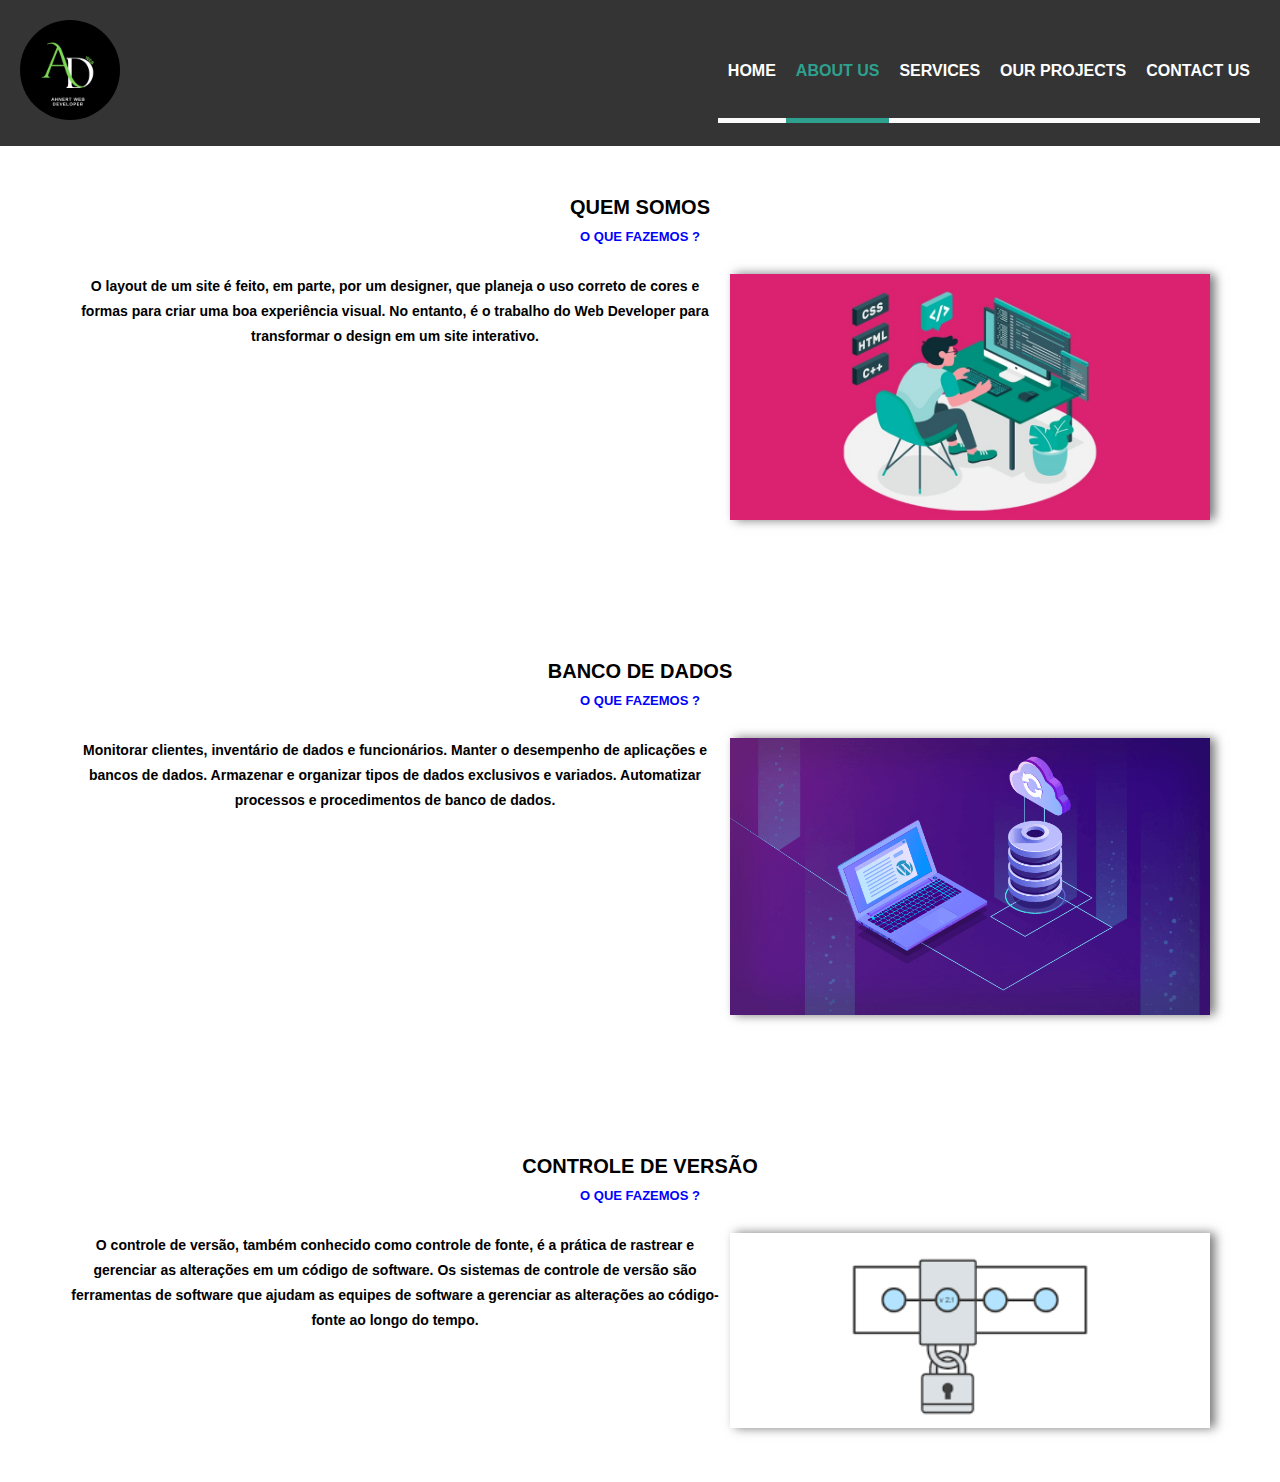
==== commit 45ca8721: "logo" ====
--- a/about-us.html
+++ b/about-us.html
@@ -20,7 +20,7 @@
 </head>
 <body>
     <header>
-        <div class="logo"><a href="index.html"><img src="Imagens/Ahnert.gif" alt=""></a></div>
+        <div class="logo"><a href="index.html"><img src="Imagens/Ahnert.png" alt=""></a></div>
         <div class="menu">
             <img class="menu-opener" src="Imagens/menu.png" alt="">
             <nav>
